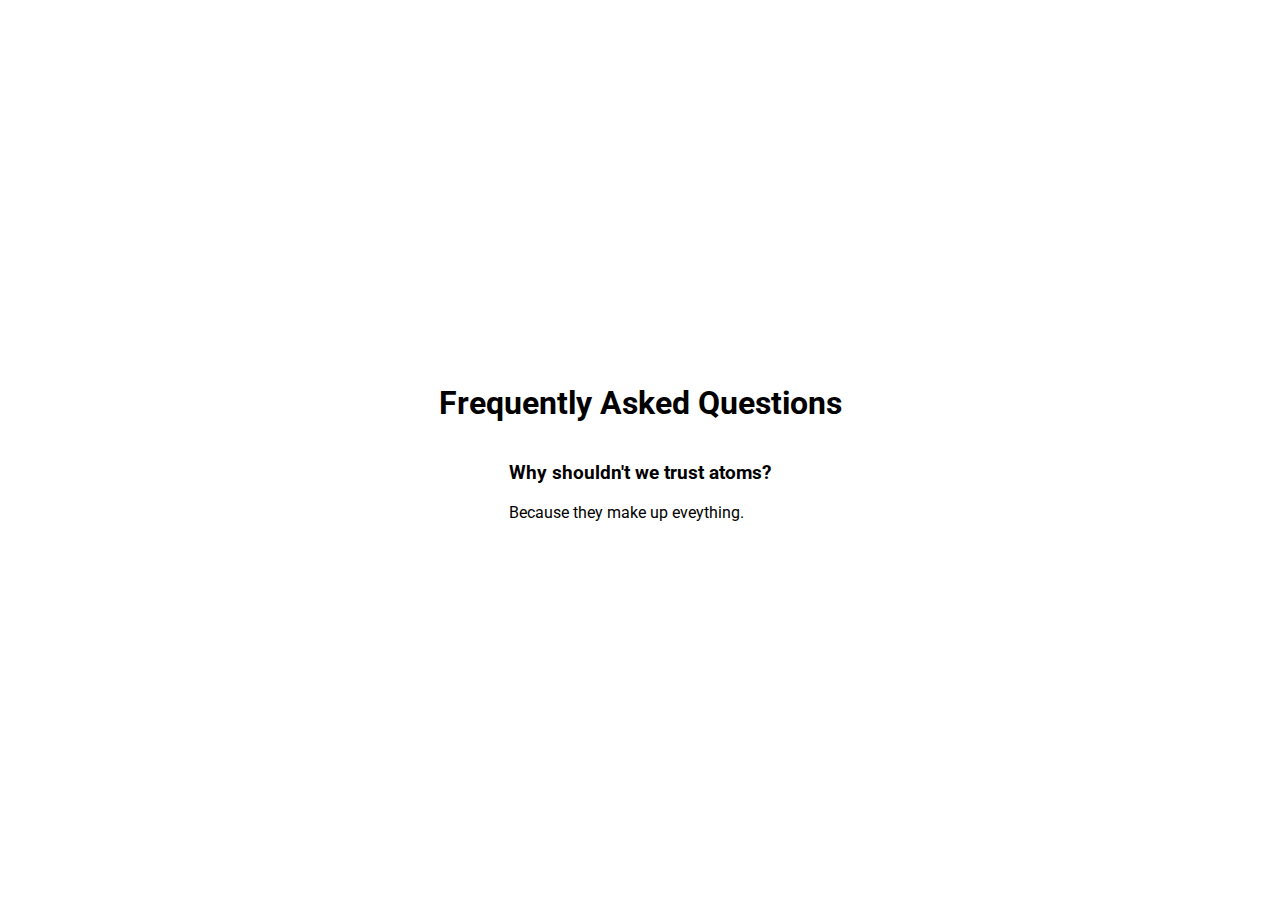
==== FAQ Collapse/index.html @ 5507defb "Started FAQ Collapse" ====
<!DOCTYPE html>
<html lang="en">
  <head>
    <meta charset="UTF-8" />
    <meta name="viewport" content="width=device-width, initial-scale=1.0" />
    <link
      rel="stylesheet"
      href="https://cdnjs.cloudflare.com/ajax/libs/font-awesome/6.5.2/css/all.min.css"
      integrity="sha512-z3gLpd7yknf1YoNbCzqRKc4qyor8gaKU1qmn+CShxbuBusANI9QpRohGBreCFkKxLhei6S9CQXFEbbKuqLg0DA=="
      crossorigin="anonymous"
      referrerpolicy="no-referrer"
    />
    <link rel="stylesheet" href="style.css" />
    <title>FAQ</title>
  </head>

  <body>
    <h1>Frequently Asked Questions</h1>
    <div class="faq-container">
      <div class="faq active">
        <h3 class="faq-title">Why shouldn't we trust atoms?</h3>
        <p class="faq-text">Because they make up eveything.</p>
      </div>
    </div>
    <script src="script.js"></script>
  </body>
</html>
---- FAQ Collapse/style.css ----
@import url('https://fonts.googleapis.com/css2?family=Roboto:wght@400;700&display=swap');


* {
    box-sizing: border-box;
}


body {
    font-family: 'roboto', sans-serif;
    display: flex;
    flex-direction: column;
    align-items: center;
    justify-content: center;
    height: 100vh;
    overflow: hidden;
    margin: 0;
}
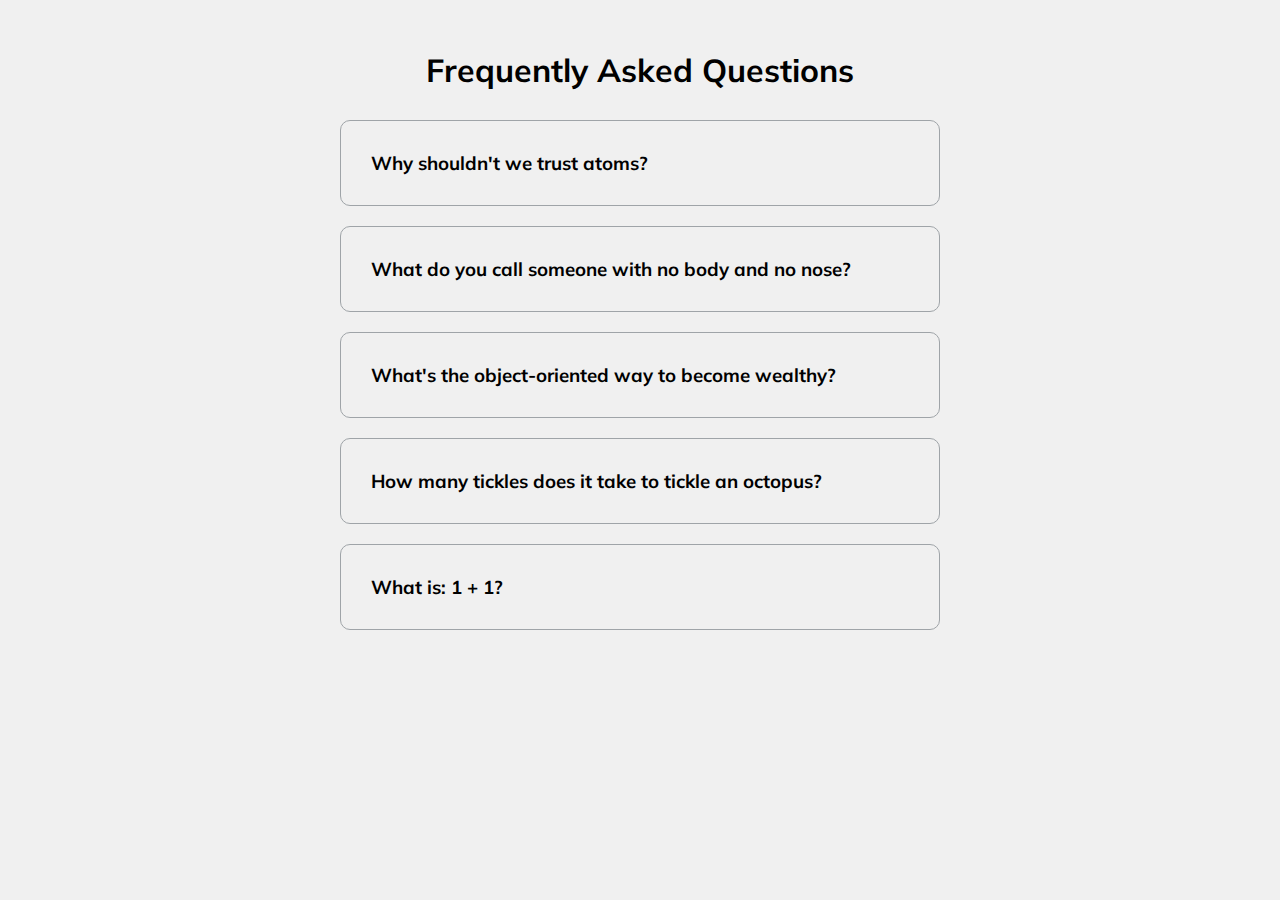
==== commit e218eaa8: "Completed FAQ Collapse" ====
--- a/FAQ Collapse/index.html
+++ b/FAQ Collapse/index.html
@@ -6,7 +6,7 @@
     <link
       rel="stylesheet"
       href="https://cdnjs.cloudflare.com/ajax/libs/font-awesome/6.5.2/css/all.min.css"
-      integrity="sha512-z3gLpd7yknf1YoNbCzqRKc4qyor8gaKU1qmn+CShxbuBusANI9QpRohGBreCFkKxLhei6S9CQXFEbbKuqLg0DA=="
+      integrity="sha512-SnH5WK+bZxgPHs44uWIX+LLJAJ9/2PkPKZ5QiAj6Ta86w+fsb2TkcmfRyVX3pBnMFcV7oQPJkl9QevSCWr3W6A=="
       crossorigin="anonymous"
       referrerpolicy="no-referrer"
     />
@@ -17,11 +17,58 @@
   <body>
     <h1>Frequently Asked Questions</h1>
     <div class="faq-container">
-      <div class="faq active">
+      <div class="faq">
         <h3 class="faq-title">Why shouldn't we trust atoms?</h3>
         <p class="faq-text">Because they make up eveything.</p>
+        <button class="faq-toggle">
+          <i class="fas fa-chevron-down"></i>
+          <i class="fas fa-times"></i>
+        </button>
+      </div>
+
+      <div class="faq">
+        <h3 class="faq-title">
+          What do you call someone with no body and no nose?
+        </h3>
+        <p class="faq-text">Nobody knows.</p>
+        <button class="faq-toggle">
+          <i class="fas fa-chevron-down"></i>
+          <i class="fas fa-times"></i>
+        </button>
+      </div>
+
+      <div class="faq">
+        <h3 class="faq-title">
+          What's the object-oriented way to become wealthy?
+        </h3>
+        <p class="faq-text">Inheritance.</p>
+        <button class="faq-toggle">
+          <i class="fas fa-chevron-down"></i>
+          <i class="fas fa-times"></i>
+        </button>
+      </div>
+
+      <div class="faq">
+        <h3 class="faq-title">
+          How many tickles does it take to tickle an octopus?
+        </h3>
+        <p class="faq-text">Ten-tickles!</p>
+        <button class="faq-toggle">
+          <i class="fas fa-chevron-down"></i>
+          <i class="fas fa-times"></i>
+        </button>
+      </div>
+
+      <div class="faq">
+        <h3 class="faq-title">What is: 1 + 1?</h3>
+        <p class="faq-text">Depends on who are you asking.</p>
+        <button class="faq-toggle">
+          <i class="fas fa-chevron-down"></i>
+          <i class="fas fa-times"></i>
+        </button>
       </div>
     </div>
+
     <script src="script.js"></script>
   </body>
 </html>
--- a/FAQ Collapse/style.css
+++ b/FAQ Collapse/style.css
@@ -1,18 +1,107 @@
-@import url('https://fonts.googleapis.com/css2?family=Roboto:wght@400;700&display=swap');
-
+@import url("https://fonts.googleapis.com/css2?family=Muli:wght@400;700&display=swap");
 
 * {
-    box-sizing: border-box;
+  box-sizing: border-box;
 }
 
+body {
+  font-family: "Muli", sans-serif;
+  background-color: #f0f0f0;
+}
 
-body {
-    font-family: 'roboto', sans-serif;
-    display: flex;
-    flex-direction: column;
-    align-items: center;
-    justify-content: center;
-    height: 100vh;
-    overflow: hidden;
-    margin: 0;
-}+h1 {
+  margin: 50px 0 30px;
+  text-align: center;
+}
+
+.faq-container {
+  max-width: 600px;
+  margin: 0 auto;
+}
+
+.faq {
+  background-color: transparent;
+  border: 1px solid #9fa4a8;
+  border-radius: 10px;
+  margin: 20px 0;
+  padding: 30px;
+  position: relative;
+  overflow: hidden;
+  transition: 0.3s ease;
+}
+
+.faq.active {
+  background-color: #fff;
+  box-shadow: 0 3px 6px rgba(0, 0, 0, 0.1), 0 3px 6px rgba(0, 0, 0, 0.1);
+}
+
+.faq.active::before,
+.faq.active::after {
+  content: "\f075";
+  font-family: "Font Awesome 5 Free";
+  color: #2ecc71;
+  font-size: 7rem;
+  position: absolute;
+  opacity: 0.2;
+  top: 20px;
+  left: 20px;
+  z-index: 0;
+}
+
+.faq.active::before {
+  color: #3498db;
+  top: -10px;
+  left: -30px;
+  transform: rotateY(180deg);
+}
+
+.faq-title {
+  margin: 0 35px 0 0;
+}
+
+.faq-text {
+  display: none;
+  margin: 30px 0 0;
+}
+
+.faq.active .faq-text {
+  display: block;
+}
+
+.faq-toggle {
+  background-color: transparent;
+  border: 0;
+  cursor: pointer;
+  display: flex;
+  align-items: center;
+  justify-content: center;
+  font-size: 16px;
+  padding: 0;
+  position: absolute;
+  top: 30px;
+  right: 30px;
+  height: 30px;
+  width: 30px;
+  border-radius: 50%;
+}
+
+.faq-toggle:focus {
+  outline: 0;
+}
+
+.faq-toggle .fa-times {
+  display: none;
+}
+
+.faq.active .faq-toggle .fa-times {
+  color: white;
+  display: block;
+}
+
+.faq.active .faq-toggle .fa-chevron-down {
+  display: none;
+}
+
+.faq.active .faq-toggle {
+  background-color: #9fa4a8;
+}
